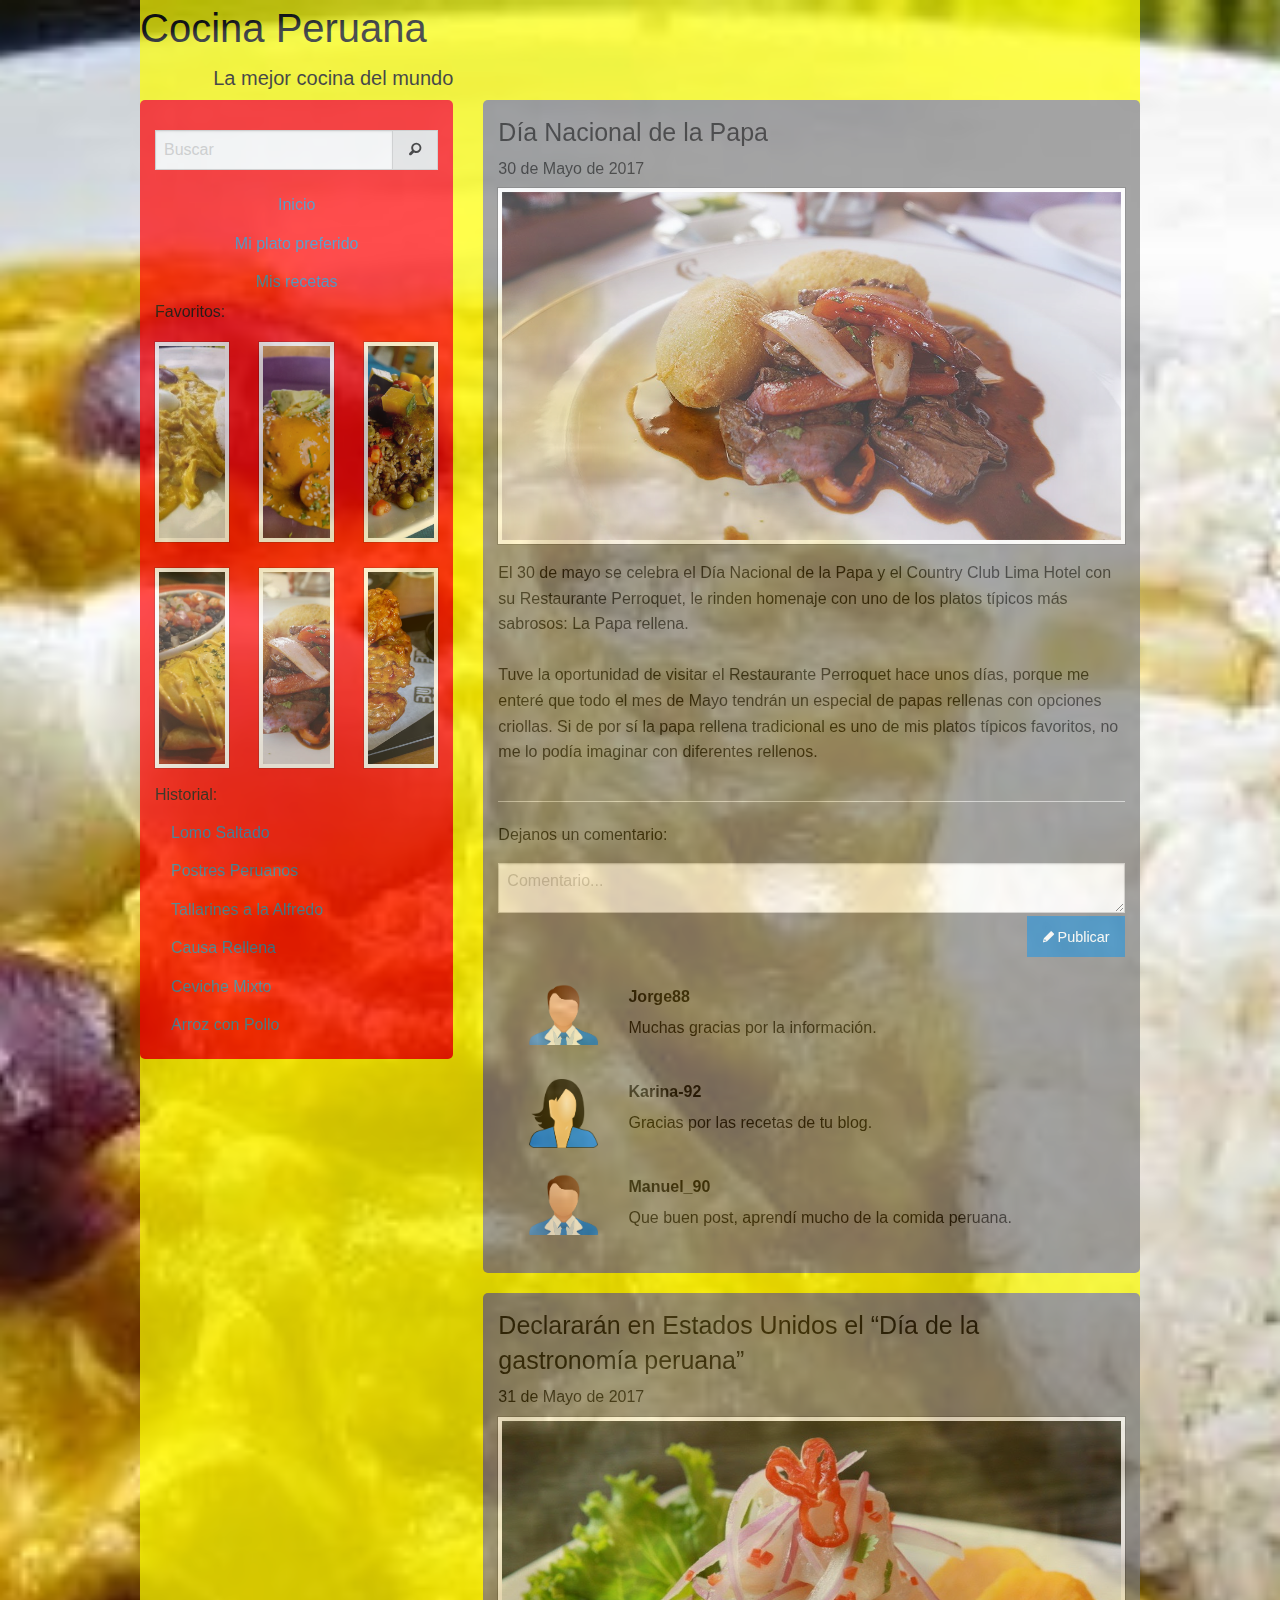
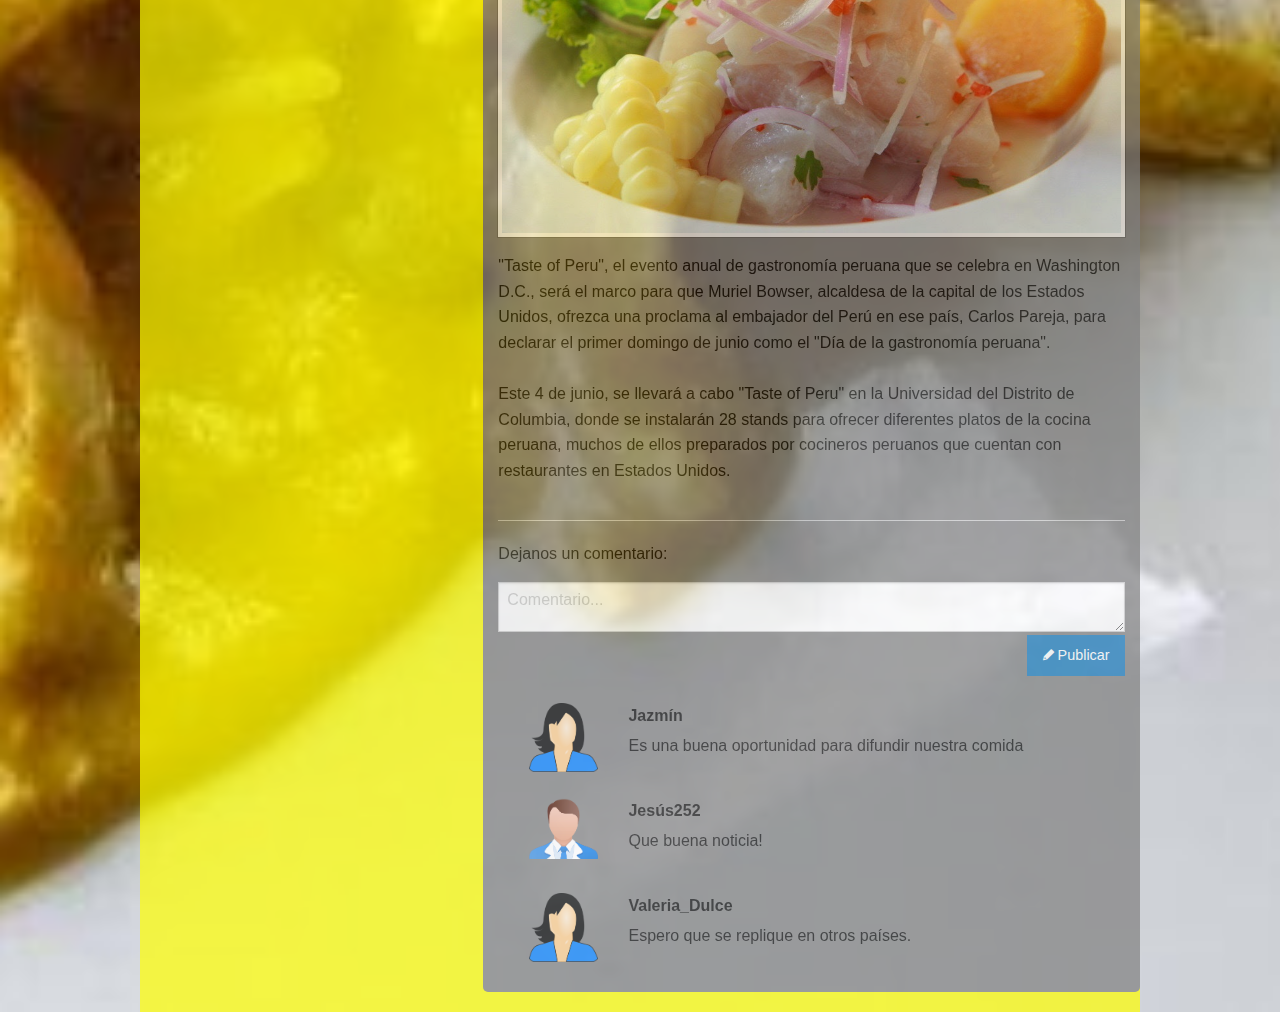
==== Gastronomía/index.html @ 05fff9ee "Gastro parte1" ====
<!DOCTYPE html>
<html>
  <head>
    <meta charset="utf-8">
    <title>Gastronomía</title>
    <link rel="stylesheet" href="css/foundation.min.css" media="screen" charset="utf-8">
    <link rel="stylesheet" href="foundation-icons/foundation-icons.css" media="screen" charset="utf-8">
    <link rel="stylesheet" href="css/app.css" media="screen" charset="utf-8">
  </head>
  <body>
   <div class="row contenedor">

    <div class="row">
      <div class="large-4 medium-4 small-12 columns">
        <h2>Cocina Peruana</h2>
        <h5 class="text-right">La mejor cocina del mundo</h5>
      </div>
    </div>

    <div class="row">
      <div class="large-4 medium-4 columns hide-for-small-only">
      <div class="contenedor2">
        <div class="input-group">
          <input type="text" class="input-group-field" placeholder="Buscar">
          <div class="input-group-label"><i class="step fi-magnifying-glass"></i></div>
        </div>
        <ul class="vertical menu text-center">
          <li class="boton"><a href="#">Inicio</a></li>
          <li class="boton"><a href="#">Mi plato preferido</a></li>
          <li class="boton"><a href="#">Mis recetas</a></li>
        </ul>
        <h6>Favoritos:</h6>
        <div class="row">
          <div class="medium-4 column text-center espacio-img">
            <img class="thumbnail crop-img" src="img/1.jpg">
          </div>
          <div class="medium-4 column text-center espacio-img">
            <img class="thumbnail crop-img" src="img/2.jpg">
          </div>
          <div class="medium-4 column text-center espacio-img">
            <img class="thumbnail crop-img" src="img/3.jpg">
          </div>
        </div>
        <div class="row">
          <div class="medium-4 column text-center espacio-img">
            <img class="thumbnail crop-img" src="img/4.jpg">
          </div>
          <div class="medium-4 column text-center espacio-img">
            <img class="thumbnail crop-img" src="img/5.jpg">
          </div>
          <div class="medium-4 column text-center espacio-img">
            <img class="thumbnail crop-img" src="img/6.jpg">
          </div>
        </div>
        <h6>Historial:</h6>
        <ul class="vertical menu">
          <li><a href="#">Lomo Saltado</a></li>
          <li><a href="#">Postres Peruanos</a></li>
          <li><a href="#">Tallarines a la Alfredo</a></li>
          <li><a href="#">Causa Rellena</a></li>
          <li><a href="#">Ceviche Mixto</a></li>
          <li><a href="#">Arroz con Pollo</a></li>
        </ul>
      </div>
    </div>
      <div class="large-8 medium-8 small-12 columns">
        <div class="contenedor1">
          <div class="row column">
            <h4>Día Nacional de la Papa</h4>
            <h6>30 de Mayo de 2017</h6>
            <img class="thumbnail" src="img/5.jpg" alt="Lomo">
            <p>El 30 de mayo se celebra el Día Nacional de la Papa y el Country Club Lima Hotel con su Restaurante Perroquet, le rinden homenaje con uno de los platos típicos más sabrosos: La Papa rellena.<br><br>Tuve la oportunidad de visitar el Restaurante Perroquet hace unos días, porque me enteré que todo el mes de Mayo tendrán un especial de papas rellenas con opciones criollas. Si de por sí la papa rellena tradicional es uno de mis platos típicos favoritos, no me lo podía imaginar con diferentes rellenos.</p>
          </div>
          <hr>
          <div class="row column">
            <p>Dejanos un comentario:</p>
            <textarea class="area" placeholder="Comentario..."></textarea>
            <div class="text-right">
              <button class="button" type="submit"><i class="step fi-pencil"></i> Publicar</button>
            </div>
          </div>
          <div class="row column">
            <div class="column comentario">
              <div class="small-2 column text-center">
                <img src="img/man.png" alt="">
              </div>
              <div class="small-10 column">
                <dl>
                  <dt>Jorge88</dt>
                  <dd>Muchas gracias por la información.</dd>
                </dl>
              </div>
            </div>
            <div class="column comentario">
              <div class="small-2 column text-center">
                <img src="img/woman.png" alt="">
              </div>
              <div class="small-10 column">
                <dl>
                  <dt>Karina-92</dt>
                  <dd>Gracias por las recetas de tu blog.</dd>
                </dl>
              </div>
            </div>
            <div class="column comentario">
              <div class="small-2 column text-center">
                <img src="img/man.png" alt="">
              </div>
              <div class="small-10 column">
                <dl>
                  <dt>Manuel_90</dt>
                  <dd>Que buen post, aprendí mucho de la comida peruana.</dd>
                </dl>
              </div>
            </div>
          </div>
        </div>
        <div class="contenedor1">
          <div class="row column">
            <h4>Declararán en Estados Unidos el “Día de la gastronomía peruana”</h4>
            <h6>31 de Mayo de 2017</h6>
            <img class="thumbnail" src="img/7.jpg" alt="Ceviche">
            <p>"Taste of Peru", el evento anual de gastronomía peruana que se celebra en Washington D.C., será el marco para que Muriel Bowser, alcaldesa de la capital de los Estados Unidos, ofrezca una proclama al embajador del Perú en ese país, Carlos Pareja, para declarar el primer domingo de junio como el "Día de la gastronomía peruana".<br><br>Este 4 de junio, se llevará a cabo "Taste of Peru" en la Universidad del Distrito de Columbia, donde se instalarán 28 stands para ofrecer diferentes platos de la cocina peruana, muchos de ellos preparados por cocineros peruanos que cuentan con restaurantes en Estados Unidos.</p>
          </div>
          <hr>
          <div class="row column">
            <p>Dejanos un comentario:</p>
            <textarea class="area" placeholder="Comentario..."></textarea>
            <div class="text-right">
              <button class="button" type="submit"><i class="step fi-pencil"></i> Publicar</button>
            </div>
          </div>
          <div class="row column">
            <div class="column comentario">
              <div class="small-2 column text-center">
                <img src="img/woman.png" alt="">
              </div>
              <div class="small-10 column">
                <dl>
                  <dt>Jazmín</dt>
                  <dd>Es una buena oportunidad para difundir nuestra comida</dd>
                </dl>
              </div>
            </div>
            <div class="column comentario">
              <div class="small-2 column text-center">
                <img src="img/man.png" alt="">
              </div>
              <div class="small-10 column">
                <dl>
                  <dt>Jesús252</dt>
                  <dd>Que buena noticia!</dd>
                </dl>
              </div>
            </div>
            <div class="column comentario">
              <div class="small-2 column text-center">
                <img src="img/woman.png" alt="">
              </div>
              <div class="small-10 column">
                <dl>
                  <dt>Valeria_Dulce</dt>
                  <dd>Espero que se replique en otros países.</dd>
                </dl>
              </div>
            </div>
          </div>
        </div>
      </div>

    </div>

 </div>


    <script src="js/jquery.js"></script>
    <script src="js/what-input.js"></script>
    <script src="js/foundation.min.js" charset="utf-8"></script>
    <script src="js/home.js" charset="utf-8"></script>
  </body>
</html>
---- Gastronomía/css/app.css ----
body{
  background-image: url(../img/1.jpg);
  background-repeat: no-repeat;
  background-position: center center;
  background-size: cover;
  width: 100%;
  height: 100%;
}
.contenedor{
  background-color: yellow;
  max-width: 1000px;
  opacity: 0.7;
}
.contenedor1{
  background-color: gray;
  margin-bottom: 20px;
  border-radius: 5px;
  padding: 15px;

}
.contenedor2{
  background-color: red;
  border-radius: 5px;
  padding: 15px;
  padding-top: 30px;
}
.boton{
  
}
.espacio-img{
  padding-top: 10px;
}
.crop-img{
  object-fit: cover;
  height: 200px;
}
.area{
  margin-bottom: 3px;
}
.comentario{
  border: gray solid 1px;
  border-radius: 5px;
  padding-top: 10px;
  padding-bottom: 5px;
  margin-bottom: 6px;
}
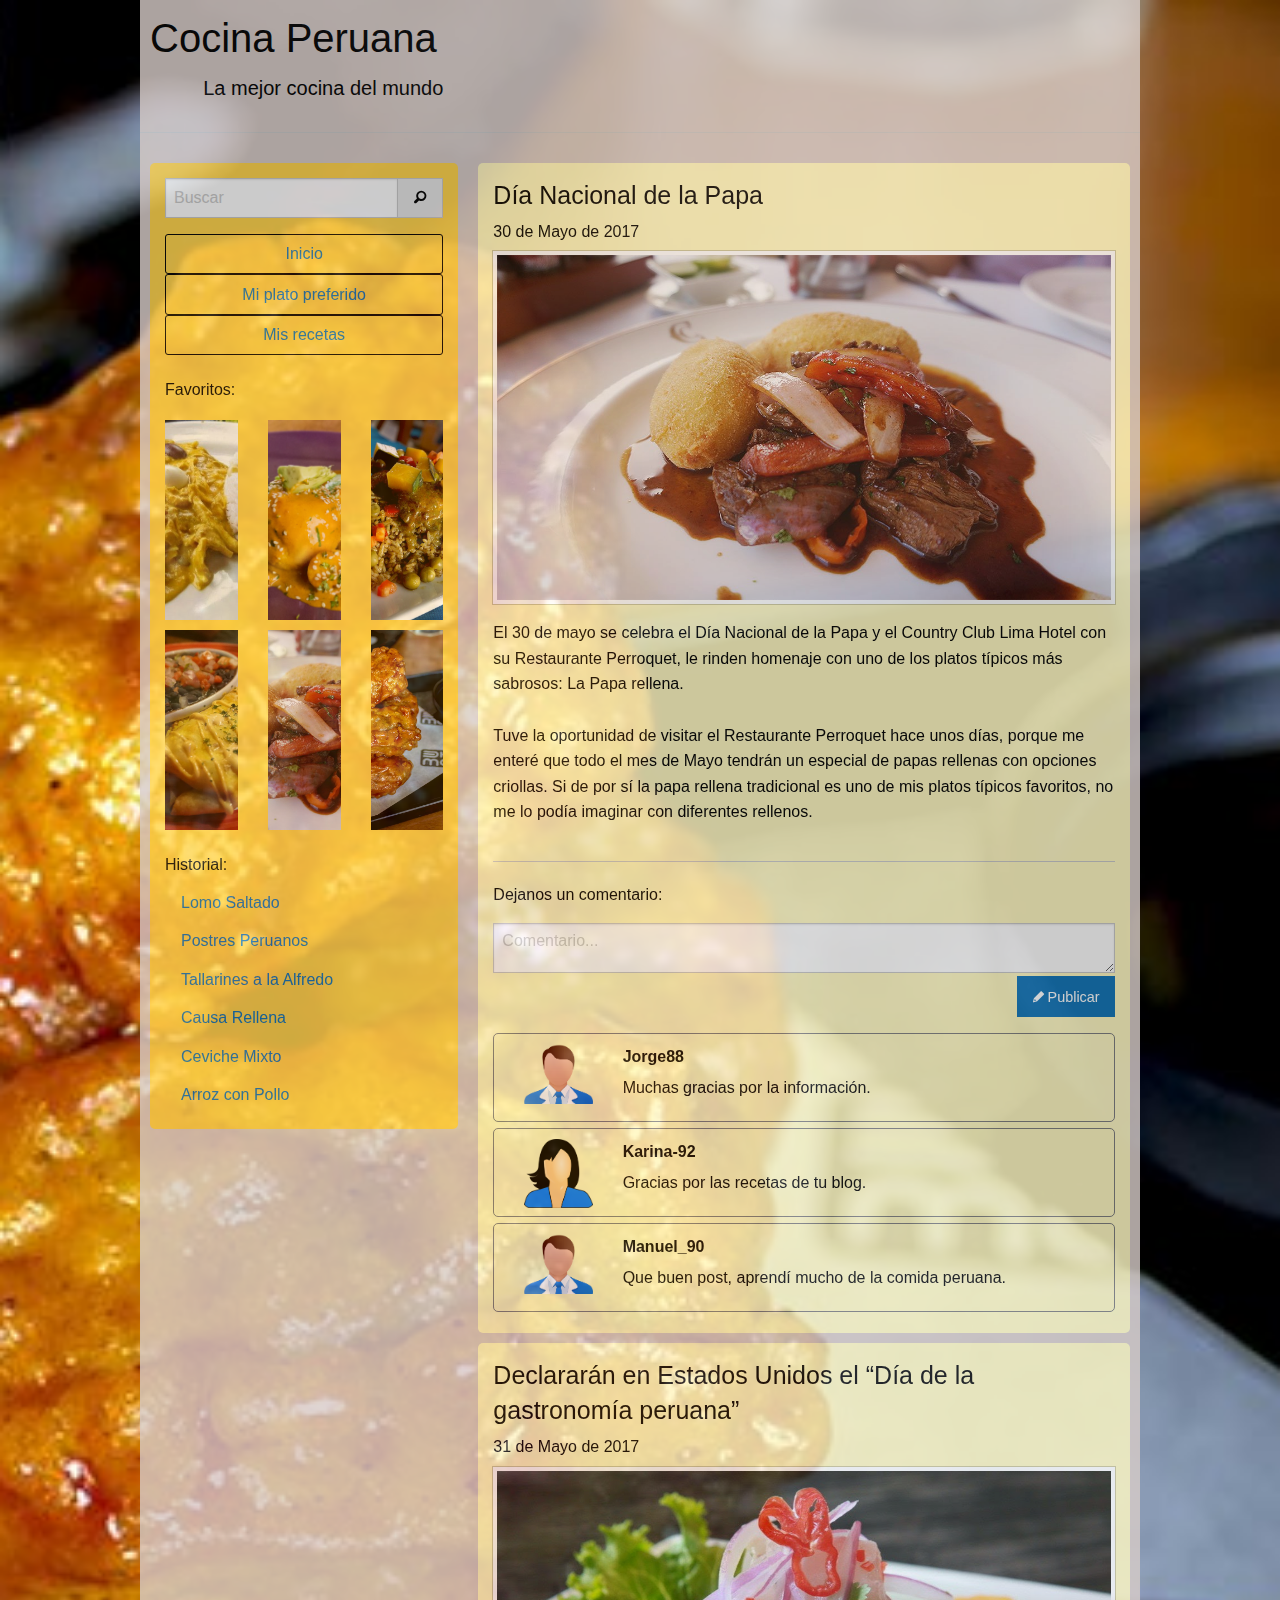
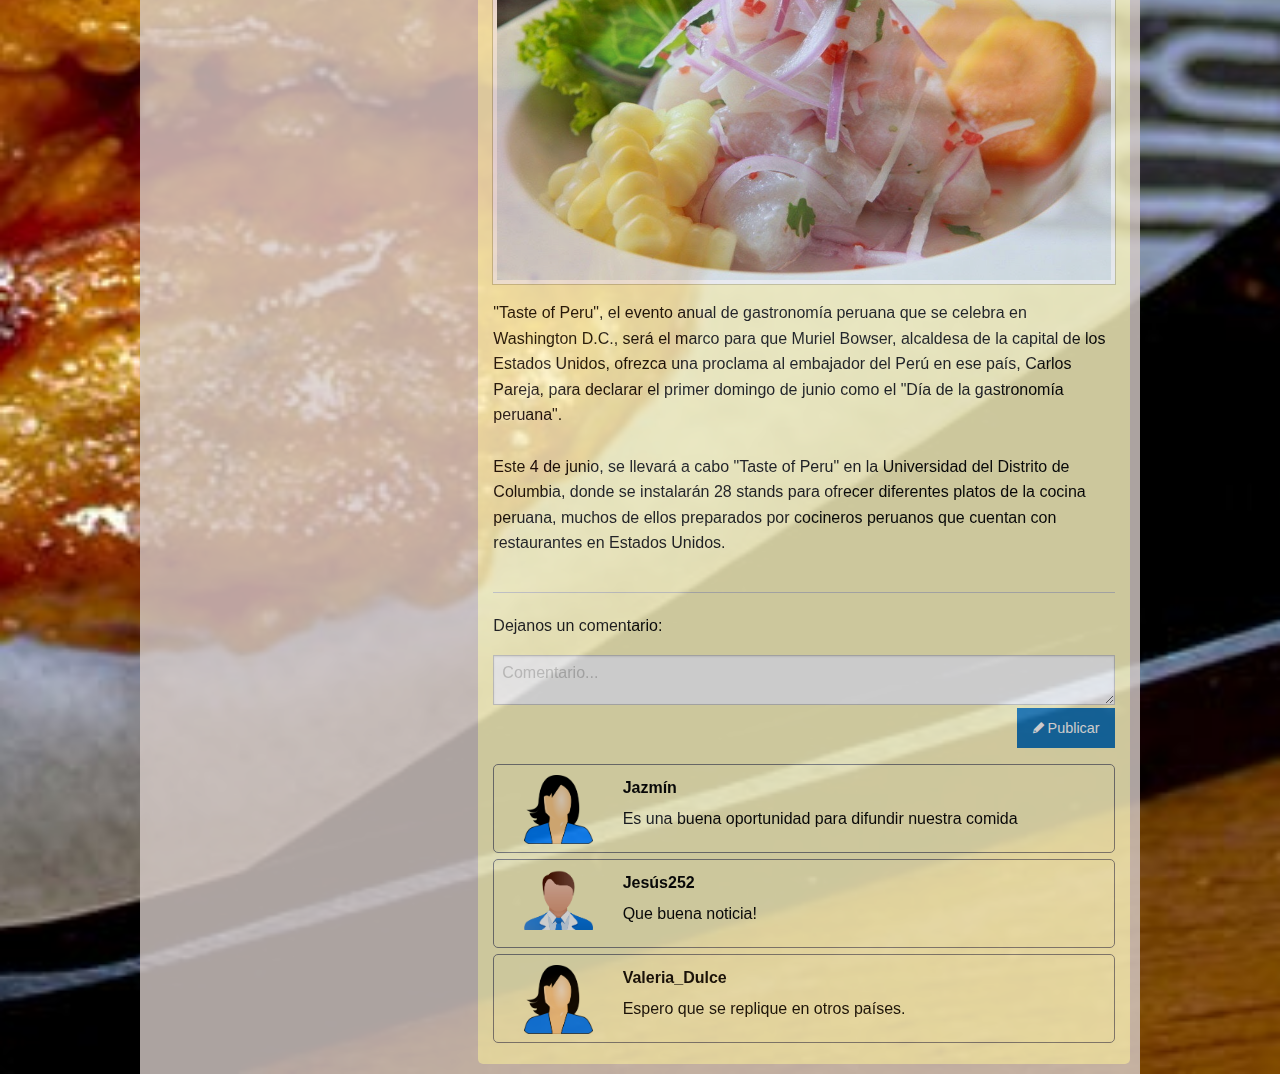
==== commit 224fadbf: "Gastro parte" ====
--- a/Gastronomía/index.html
+++ b/Gastronomía/index.html
@@ -11,15 +11,17 @@
    <div class="row contenedor">
 
     <div class="row">
-      <div class="large-4 medium-4 small-12 columns">
-        <h2>Cocina Peruana</h2>
-        <h5 class="text-right">La mejor cocina del mundo</h5>
+      <div class="medium-4 small-12 columns">
+        <div class="contenedor1">
+          <h2 class="titulo">Cocina Peruana</h2>
+          <h5 class="subtitulo text-right">La mejor cocina del mundo</h5>
+        </div>
       </div>
     </div>
-
+    <hr>
     <div class="row">
-      <div class="large-4 medium-4 columns hide-for-small-only">
-      <div class="contenedor2">
+      <div class="medium-4 columns hide-for-small-only buscador">
+       <div class="contenedor2">
         <div class="input-group">
           <input type="text" class="input-group-field" placeholder="Buscar">
           <div class="input-group-label"><i class="step fi-magnifying-glass"></i></div>
@@ -29,29 +31,31 @@
           <li class="boton"><a href="#">Mi plato preferido</a></li>
           <li class="boton"><a href="#">Mis recetas</a></li>
         </ul>
+        <br>
         <h6>Favoritos:</h6>
         <div class="row">
           <div class="medium-4 column text-center espacio-img">
-            <img class="thumbnail crop-img" src="img/1.jpg">
+            <img class="crop-img" src="img/1.jpg">
           </div>
           <div class="medium-4 column text-center espacio-img">
-            <img class="thumbnail crop-img" src="img/2.jpg">
+            <img class="crop-img" src="img/2.jpg">
           </div>
           <div class="medium-4 column text-center espacio-img">
-            <img class="thumbnail crop-img" src="img/3.jpg">
+            <img class="crop-img" src="img/3.jpg">
           </div>
         </div>
         <div class="row">
           <div class="medium-4 column text-center espacio-img">
-            <img class="thumbnail crop-img" src="img/4.jpg">
+            <img class="crop-img" src="img/4.jpg">
           </div>
           <div class="medium-4 column text-center espacio-img">
-            <img class="thumbnail crop-img" src="img/5.jpg">
+            <img class="crop-img" src="img/5.jpg">
           </div>
           <div class="medium-4 column text-center espacio-img">
-            <img class="thumbnail crop-img" src="img/6.jpg">
+            <img class="crop-img" src="img/6.jpg">
           </div>
         </div>
+        <br>
         <h6>Historial:</h6>
         <ul class="vertical menu">
           <li><a href="#">Lomo Saltado</a></li>
@@ -62,9 +66,9 @@
           <li><a href="#">Arroz con Pollo</a></li>
         </ul>
       </div>
-    </div>
-      <div class="large-8 medium-8 small-12 columns">
-        <div class="contenedor1">
+     </div>
+      <div class="medium-8 small-12 columns contenido">
+        <div class="contenedor3">
           <div class="row column">
             <h4>Día Nacional de la Papa</h4>
             <h6>30 de Mayo de 2017</h6>
@@ -115,7 +119,7 @@
             </div>
           </div>
         </div>
-        <div class="contenedor1">
+        <div class="contenedor3">
           <div class="row column">
             <h4>Declararán en Estados Unidos el “Día de la gastronomía peruana”</h4>
             <h6>31 de Mayo de 2017</h6>
--- a/Gastronomía/css/app.css
+++ b/Gastronomía/css/app.css
@@ -1,31 +1,40 @@
 body{
-  background-image: url(../img/1.jpg);
+  background-image: url(../img/6.jpg);
   background-repeat: no-repeat;
   background-position: center center;
   background-size: cover;
-  width: 100%;
-  height: 100%;
 }
 .contenedor{
-  background-color: yellow;
+  background-color: #d7ccc8;
   max-width: 1000px;
-  opacity: 0.7;
+  opacity: 0.8;
+
 }
 .contenedor1{
-  background-color: gray;
-  margin-bottom: 20px;
+  margin: 10px;
+}
+.contenedor2{
+  background-color: #ffd54f;
   border-radius: 5px;
   padding: 15px;
-
+  margin: 10px;
 }
-.contenedor2{
-  background-color: red;
+.contenedor3{
+  background: #fff9c4;
   border-radius: 5px;
   padding: 15px;
-  padding-top: 30px;
+  margin: 10px;
+  
+}
+.buscador{
+  padding-right: 0px;
+}
+.contenido{
+  padding-left: 0px;
 }
 .boton{
-  
+  border: 1px solid;
+  border-radius: 3px;
 }
 .espacio-img{
   padding-top: 10px;
@@ -44,3 +53,17 @@
   padding-bottom: 5px;
   margin-bottom: 6px;
 }
+
+@media (max-width: 640px) {
+  .contenido{
+    padding-left: 10px;
+  }
+ .titulo{
+   font-size: 2rem;
+   font-weight: bold;
+   text-align: center;
+ }
+ .subtitulo{
+   text-align: center;
+ }
+}
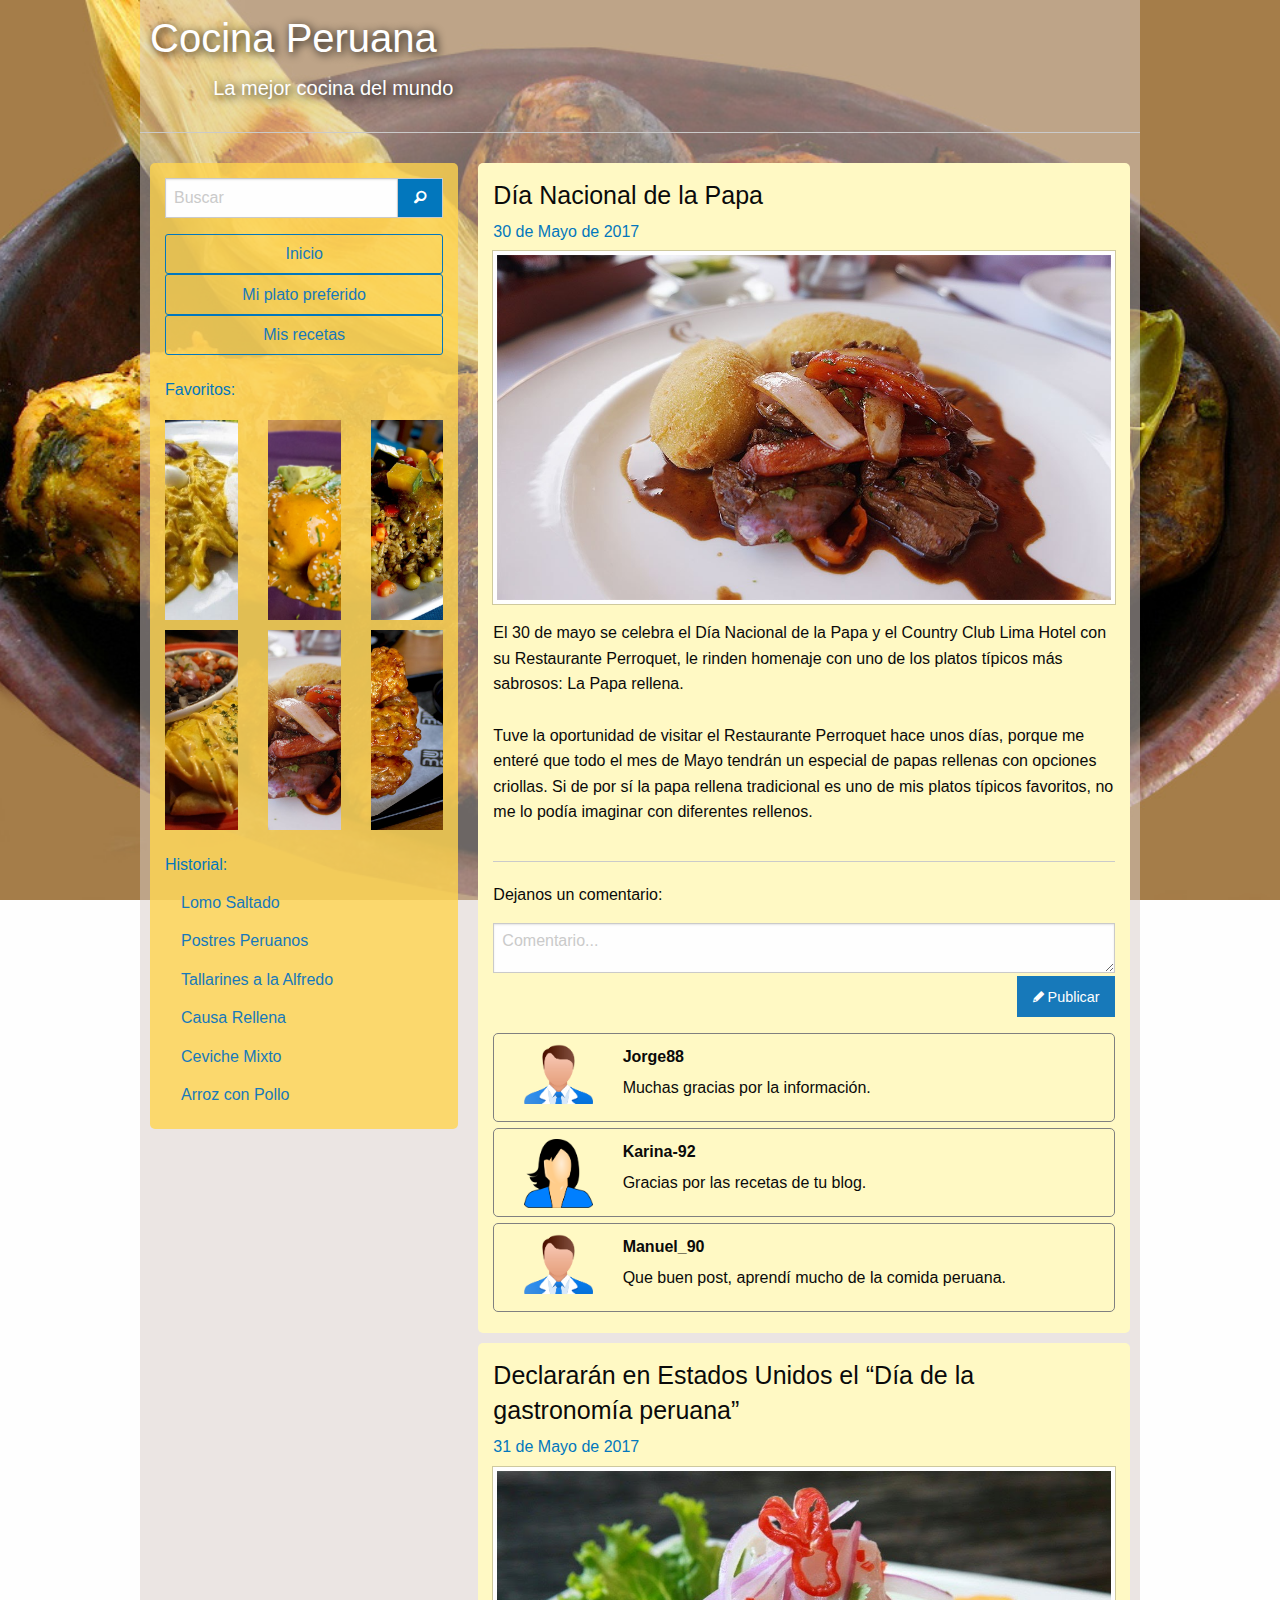
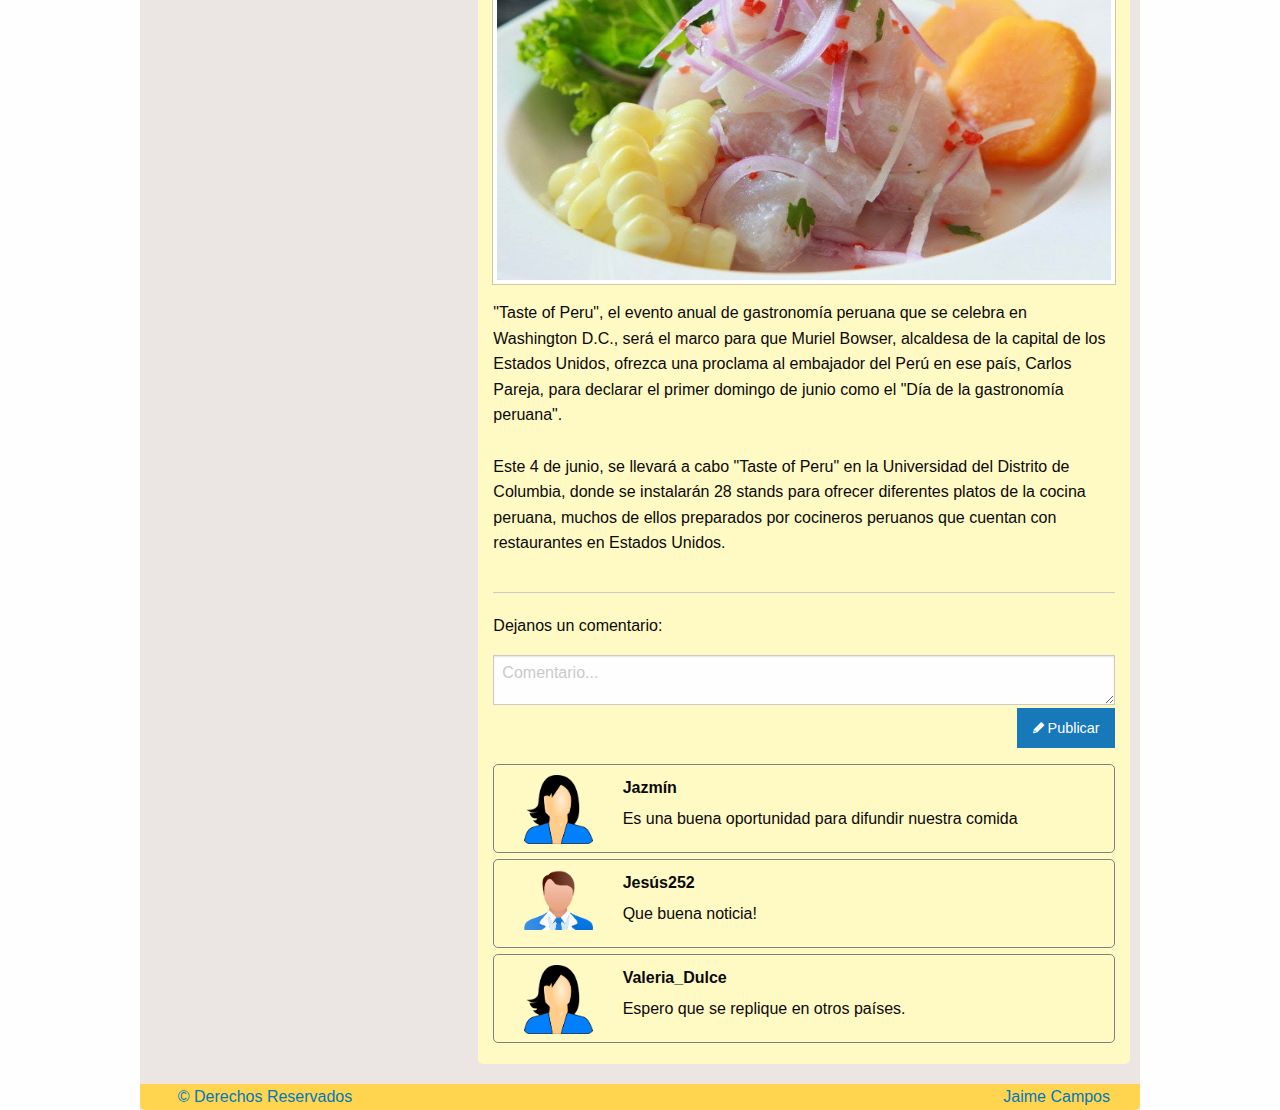
==== commit fb95497d: "Gastro final" ====
--- a/Gastronomía/index.html
+++ b/Gastronomía/index.html
@@ -24,7 +24,7 @@
        <div class="contenedor2">
         <div class="input-group">
           <input type="text" class="input-group-field" placeholder="Buscar">
-          <div class="input-group-label"><i class="step fi-magnifying-glass"></i></div>
+          <div class="input-group-label buscar"><i class="step fi-magnifying-glass"></i></div>
         </div>
         <ul class="vertical menu text-center">
           <li class="boton"><a href="#">Inicio</a></li>
@@ -32,7 +32,7 @@
           <li class="boton"><a href="#">Mis recetas</a></li>
         </ul>
         <br>
-        <h6>Favoritos:</h6>
+        <h6 class="color">Favoritos:</h6>
         <div class="row">
           <div class="medium-4 column text-center espacio-img">
             <img class="crop-img" src="img/1.jpg">
@@ -56,7 +56,7 @@
           </div>
         </div>
         <br>
-        <h6>Historial:</h6>
+        <h6 class="color">Historial:</h6>
         <ul class="vertical menu">
           <li><a href="#">Lomo Saltado</a></li>
           <li><a href="#">Postres Peruanos</a></li>
@@ -71,7 +71,7 @@
         <div class="contenedor3">
           <div class="row column">
             <h4>Día Nacional de la Papa</h4>
-            <h6>30 de Mayo de 2017</h6>
+            <h6 class="color">30 de Mayo de 2017</h6>
             <img class="thumbnail" src="img/5.jpg" alt="Lomo">
             <p>El 30 de mayo se celebra el Día Nacional de la Papa y el Country Club Lima Hotel con su Restaurante Perroquet, le rinden homenaje con uno de los platos típicos más sabrosos: La Papa rellena.<br><br>Tuve la oportunidad de visitar el Restaurante Perroquet hace unos días, porque me enteré que todo el mes de Mayo tendrán un especial de papas rellenas con opciones criollas. Si de por sí la papa rellena tradicional es uno de mis platos típicos favoritos, no me lo podía imaginar con diferentes rellenos.</p>
           </div>
@@ -122,7 +122,7 @@
         <div class="contenedor3">
           <div class="row column">
             <h4>Declararán en Estados Unidos el “Día de la gastronomía peruana”</h4>
-            <h6>31 de Mayo de 2017</h6>
+            <h6 class="color">31 de Mayo de 2017</h6>
             <img class="thumbnail" src="img/7.jpg" alt="Ceviche">
             <p>"Taste of Peru", el evento anual de gastronomía peruana que se celebra en Washington D.C., será el marco para que Muriel Bowser, alcaldesa de la capital de los Estados Unidos, ofrezca una proclama al embajador del Perú en ese país, Carlos Pareja, para declarar el primer domingo de junio como el "Día de la gastronomía peruana".<br><br>Este 4 de junio, se llevará a cabo "Taste of Peru" en la Universidad del Distrito de Columbia, donde se instalarán 28 stands para ofrecer diferentes platos de la cocina peruana, muchos de ellos preparados por cocineros peruanos que cuentan con restaurantes en Estados Unidos.</p>
           </div>
@@ -173,9 +173,17 @@
       </div>
 
     </div>
-
- </div>
-
+    <footer>
+      <div class="row column pie">
+        <div class="medium-3 small-12 column text-center">
+          <p class="fin">© Derechos Reservados</p>
+        </div>
+        <div class="medium-2 small-12 column medium-offset-7 text-center">
+          <p class="fin">Jaime Campos</p>
+        </div>
+      </div>
+    </footer>
+  </div>
 
     <script src="js/jquery.js"></script>
     <script src="js/what-input.js"></script>
--- a/Gastronomía/css/app.css
+++ b/Gastronomía/css/app.css
@@ -1,40 +1,52 @@
 body{
-  background-image: url(../img/6.jpg);
+  background-image: url(../img/9.jpg);
   background-repeat: no-repeat;
-  background-position: center center;
+  background-position: center;
   background-size: cover;
+  background-attachment: fixed;
 }
 .contenedor{
-  background-color: #d7ccc8;
+  background-color: rgba(215, 204, 200,0.5);
   max-width: 1000px;
-  opacity: 0.8;
-
 }
 .contenedor1{
   margin: 10px;
+  margin-right: 0px;
 }
 .contenedor2{
-  background-color: #ffd54f;
+  background-color: rgba(255,213,79,0.8);
   border-radius: 5px;
   padding: 15px;
   margin: 10px;
 }
 .contenedor3{
-  background: #fff9c4;
+  background-color: #fff9c4;
   border-radius: 5px;
   padding: 15px;
   margin: 10px;
-  
+}
+.titulo, .subtitulo{
+  color: white;
+  text-shadow: 2px 2px 10px black;
 }
 .buscador{
   padding-right: 0px;
+}
+.buscar{
+  background: #0277bd;
+}
+.fi-magnifying-glass{
+  color: white;
 }
 .contenido{
   padding-left: 0px;
 }
 .boton{
-  border: 1px solid;
+  border: 1px solid #0277bd;
   border-radius: 3px;
+}
+.color{
+  color: #0277bd;
 }
 .espacio-img{
   padding-top: 10px;
@@ -53,6 +65,16 @@
   padding-bottom: 5px;
   margin-bottom: 6px;
 }
+.pie{
+  background-color: rgb(255,213,79);
+  color: black;
+  border-radius: 0px 0px 5px 5px;
+  margin-top: 10px;
+}
+.fin{
+ margin-bottom: 0px;
+ color: #0277bd;
+}
 
 @media (max-width: 640px) {
   .contenido{
